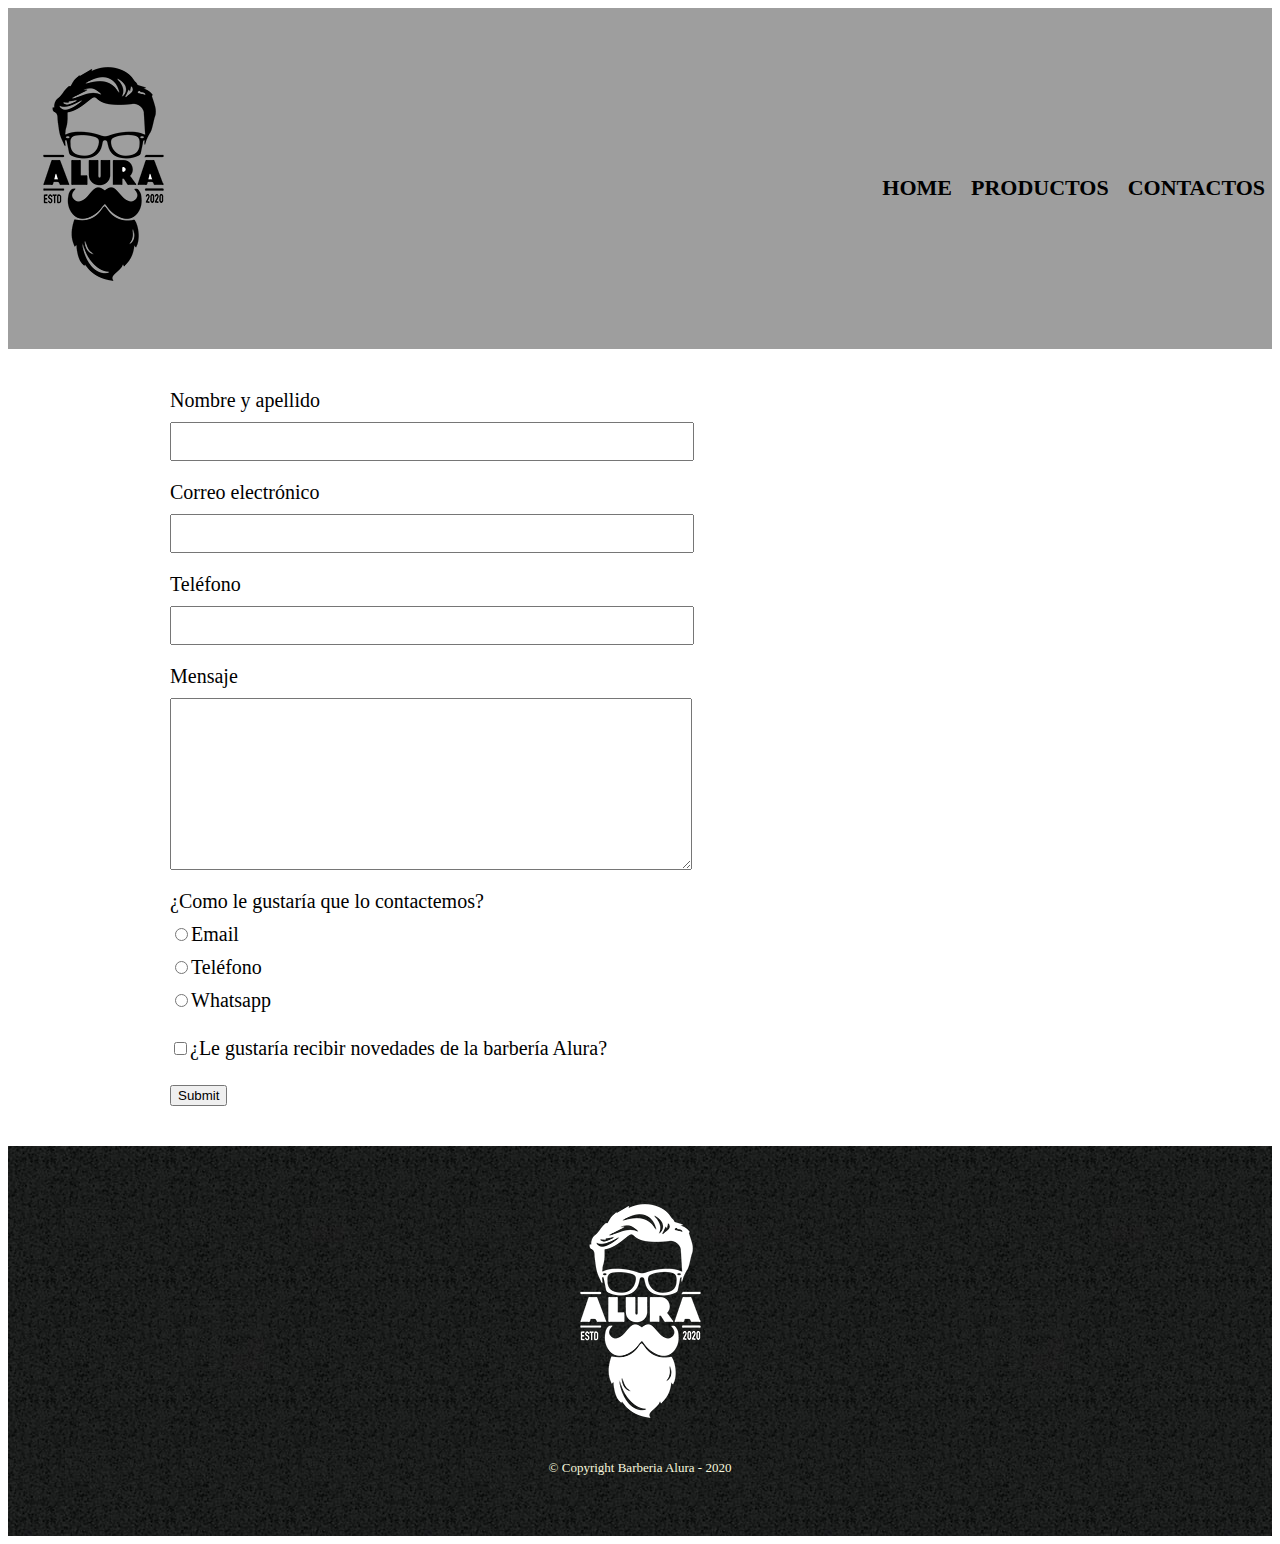
==== contactos.html @ 13cc8797 "Inicio del proyecto" ====
<!DOCTYPE html>
<html lang="en">
<head>
    <meta charset="UTF-8">
    <meta http-equiv="X-UA-Compatible" content="IE=edge">
    <meta name="viewport" content="width=device-width, initial-scale=1.0">
    <link rel="stylesheet" href="style-productos.css">
    <title>Contactos-barberia </title>
</head>
<body>
    <header>
        <div class="caja">
            <h1><img src="Imagenes/logo.png"></h1>
            <nav>
                <ul>
                    <li><a href="index.html">Home</a></li>
                    <li><a href="producots.html">Productos</a></li>
                    <li><a href="contactos.html">Contactos</a></li>
                </ul>  
            </nav> 
        </div>  
    </header>

    <main>
        <form> 
         <label for="nombre-apellido">Nombre y apellido</label>
          <input type="text" id="nombre-apellido" class="input-padron">
         <label for="correo-electronico">Correo electrónico</label>
          <input type="text" id="correo-electronico" class="input-padron">
         <label for="telefono">Teléfono</label>
          <input type="text" id="telefono" class="input-padron">
         <label for="mensaje">Mensaje</label> 
          <textarea id="mensaje" class="input-padron" cols="30" rows="10"></textarea>

        <div>
            <p>¿Como le gustaría que lo contactemos?</p>

            <label for="radio-email"><input type="radio" name="contacto" value="email" id="radio-email">Email</label> 
             
            <label for="radio-telefono"><input type="radio" name="contacto" value="telefono" id="radio-telefono">Teléfono</label> 
             
            <label for="radio-whatsapp"><input type="radio" name="contacto" value="whatsapp" id="radio-whatsapp">Whatsapp</label> 
             
        </div>

        <label class="checkbox"><input type="checkbox">¿Le gustaría recibir novedades de la barbería Alura?</label>
        
        <input type="submit">
        </form>
    </main>

    <footer>
        <img src="Imagenes/logo-blanco.png">
        <p class="copyright">&copy Copyright Barberia Alura - 2020</p>
    </footer>
</body>
</html>
---- style-productos.css ----
header{
    background-color: rgb(158, 158, 158);
    padding: 20px 0;
} 

.caja{
    position: relative;
    width: 1250px;
    margin: 0px auto;
}

nav{
    position: absolute;
    top: 110px;
    right: 0;
}

nav li{
    display: inline;
    margin: 0 0 0 15px;
}

nav a{
    text-transform: uppercase;
    color: black;
    font-weight: bold;
    font-size: 22px;
    text-decoration: none;

}

nav a:hover{
    color: #c78c19;
    text-decoration: underline;
}
.productos{
    width: 940px;
    margin: 0 auto;
    padding: 50px;
}

.productos li {
    display: inline-block;
    text-align: center;
    width: 30%;
    vertical-align: top;
    margin: 0 1.5%;
    padding: 30px 20px;
    box-sizing: border-box;
    border: 2px solid black;
    border-radius: 20px;
}

.productos li:hover{
    border-color:#c78c19;
}

.productos li:active{
    border-color:#276d01;
}

.productos h2 {
    font-size: 30px;
    font-weight: bold;
}

.productos li:hover h2{
    font-size: 33px;
}

.producto-descipcion{
    font-size: 18px;
    
}

.producto-precio{
    font-size: 20px;
    font-weight: bold;
    margin-top: 10px;
}

footer{
    padding: 40px;
    text-align: center;
    background:url(Imagenes/bg.jpg);
}

.copyright {
    color: beige;
    font-size: 13px;
    margin: 20px;
}

main{
    width: 940px;
    margin: 0 auto;
}

form{
    margin: 40px 0;
}

form label, form p{
    display: block;
    font-size: 20px;
    margin: 0 0 10px;
}

.input-padron{
    display: block;
    margin: 0 0 20px;
    padding: 10px 25px;
    width: 50%;
}
.checkbox{
    margin: 25px 0;
}
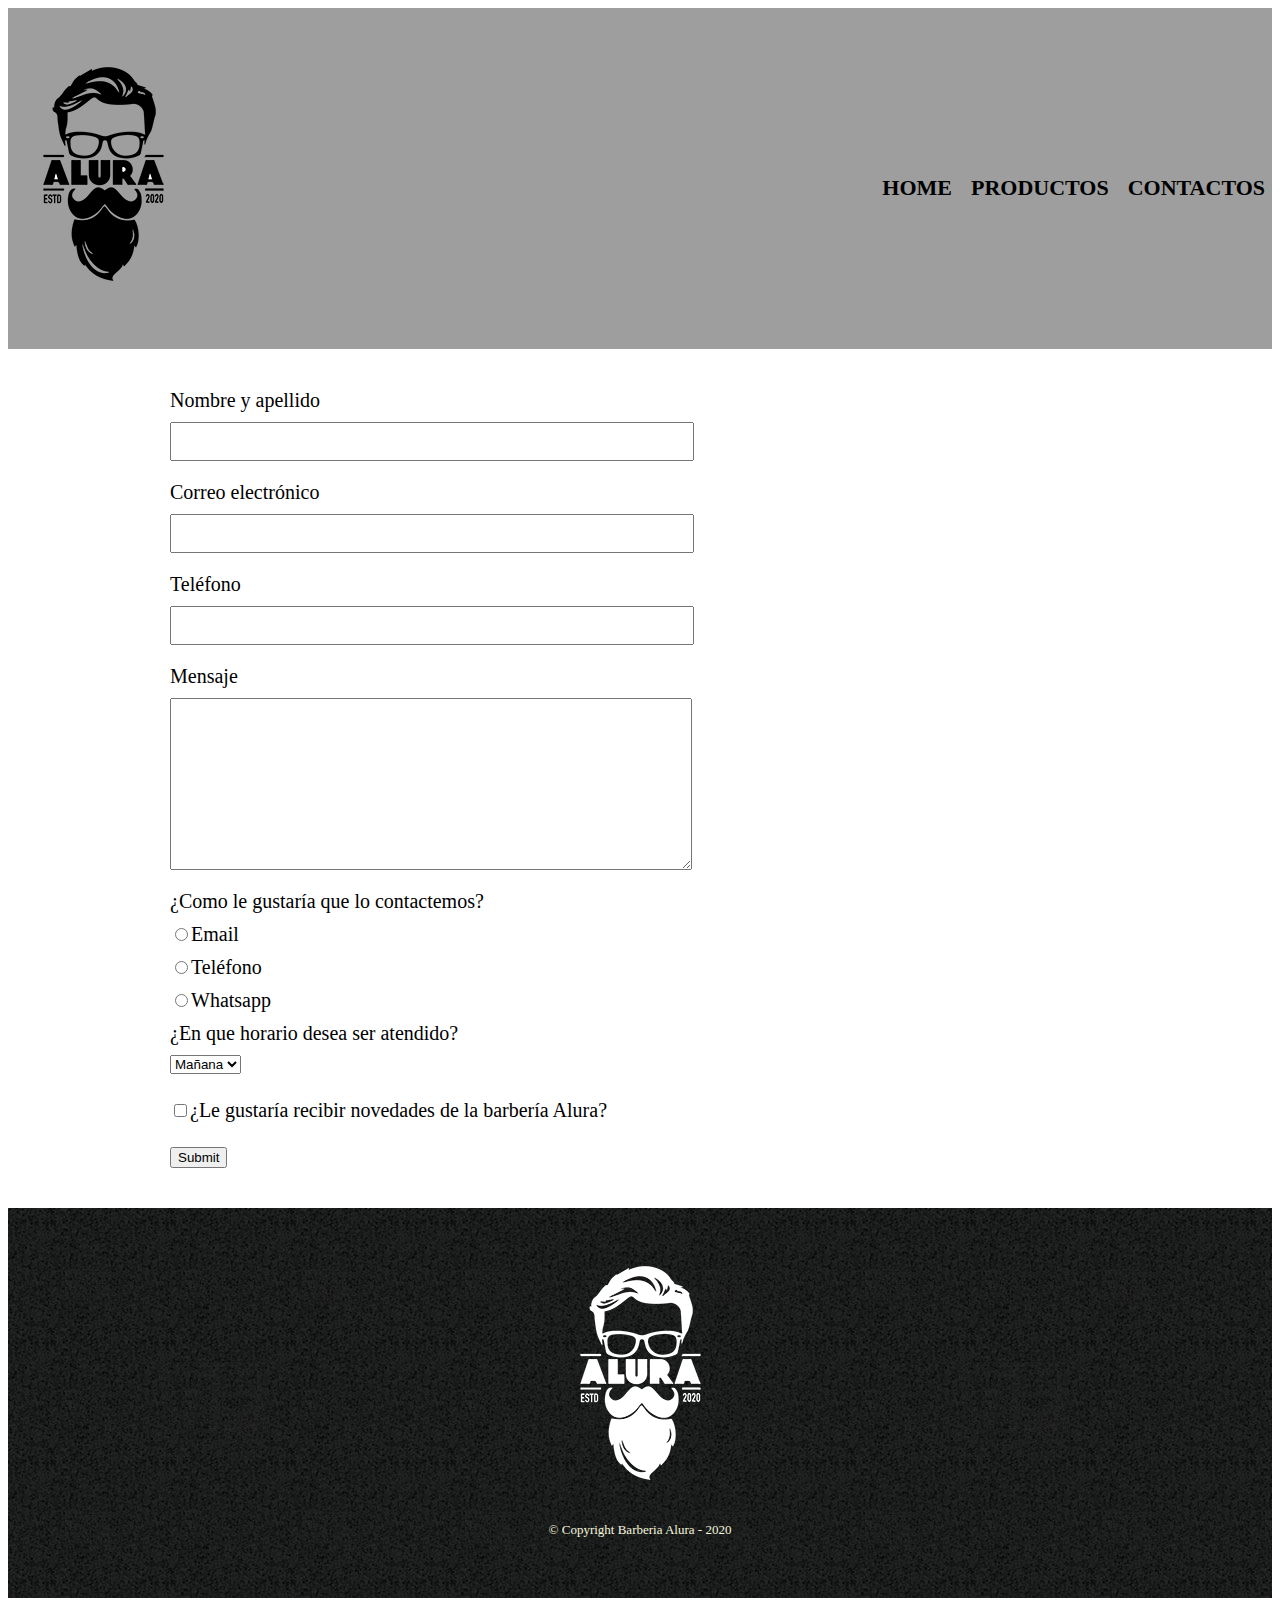
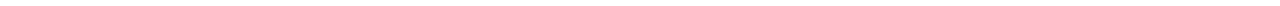
==== commit 00c47f57: "Agregado selector de horario" ====
--- a/contactos.html
+++ b/contactos.html
@@ -43,6 +43,15 @@
              
         </div>
 
+        <div>
+            <p>¿En que horario desea ser atendido?</p>
+            <select>
+                <option>Mañana</option>
+                <option>Tarde</option>
+                <option>Noche</option>
+            </select>
+        </div>
+        
         <label class="checkbox"><input type="checkbox">¿Le gustaría recibir novedades de la barbería Alura?</label>
         
         <input type="submit">
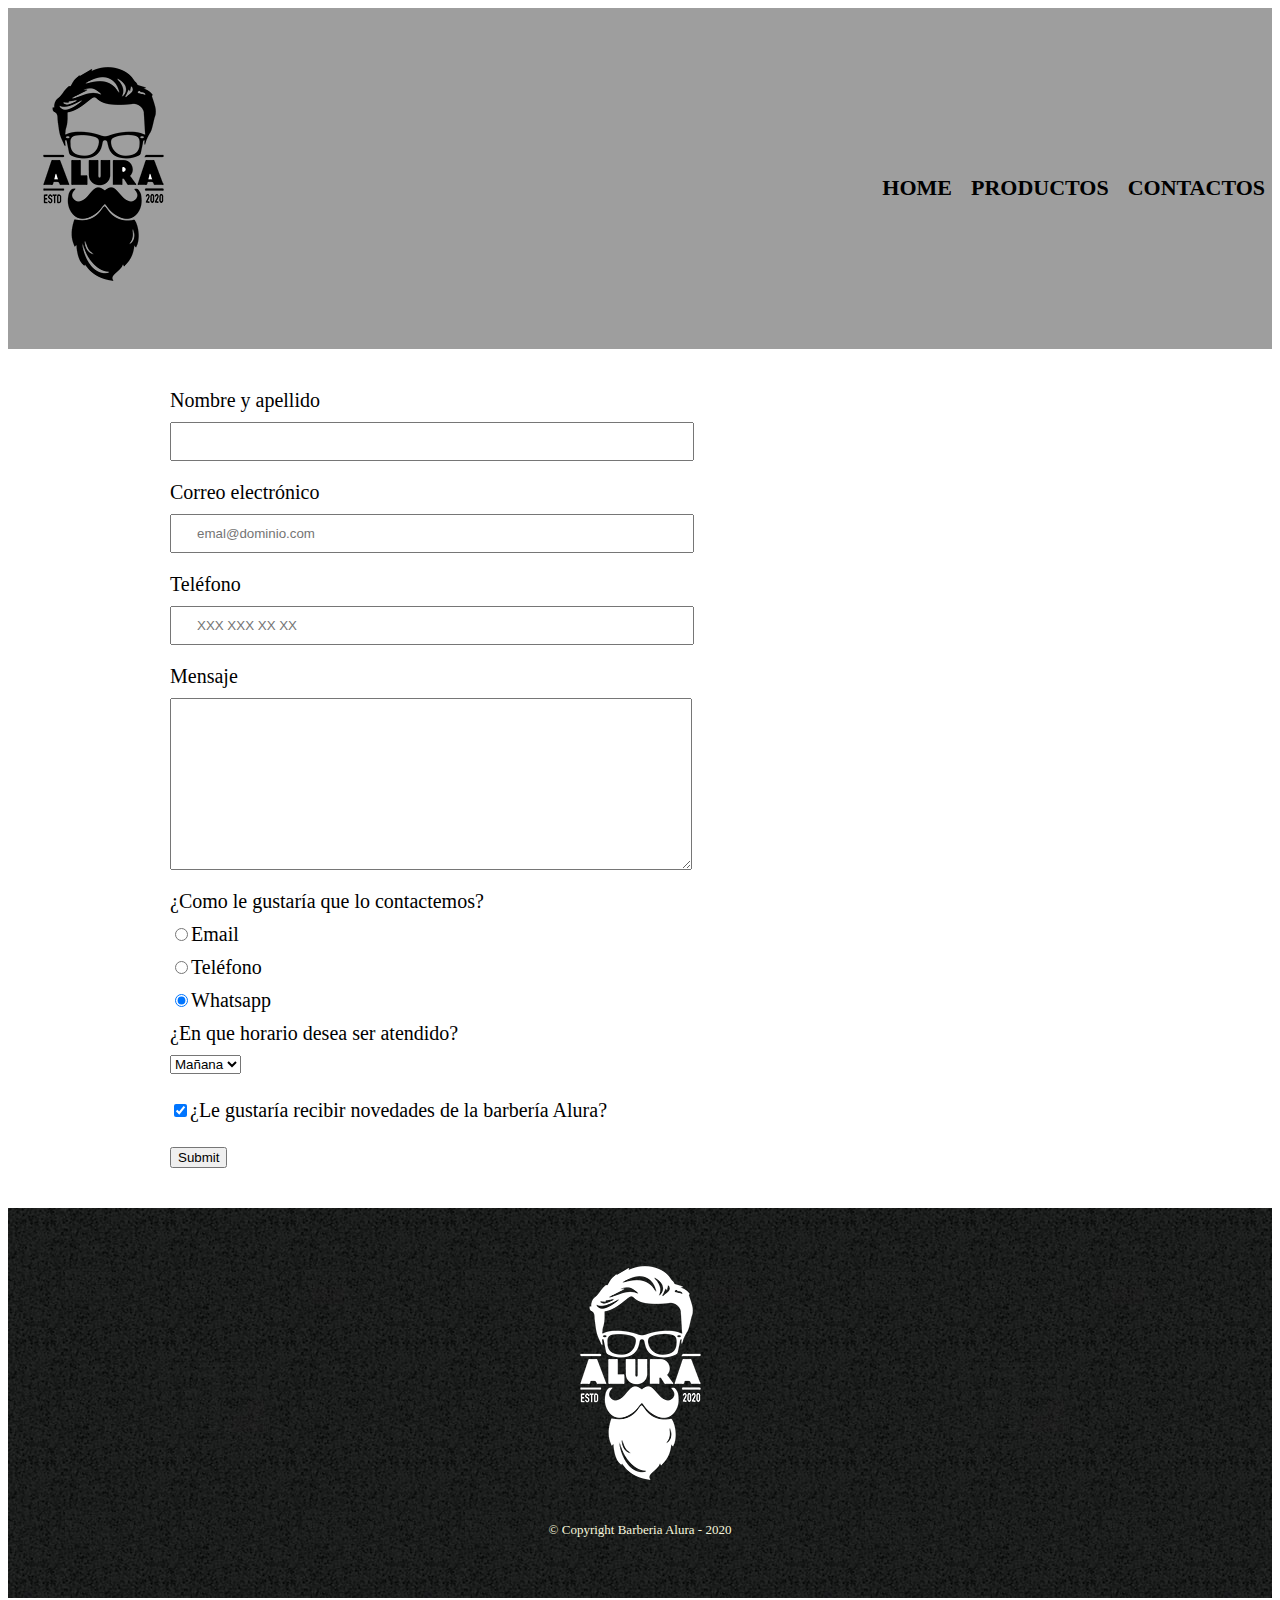
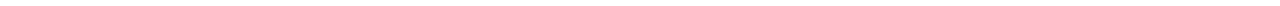
==== commit 8a83efd3: "Campos obligatorios y formato de campos" ====
--- a/contactos.html
+++ b/contactos.html
@@ -24,13 +24,16 @@
     <main>
         <form> 
          <label for="nombre-apellido">Nombre y apellido</label>
-          <input type="text" id="nombre-apellido" class="input-padron">
+          <input type="text" id="nombre-apellido" class="input-padron" required>
+
          <label for="correo-electronico">Correo electrónico</label>
-          <input type="text" id="correo-electronico" class="input-padron">
+          <input type="email" id="correo-electronico" class="input-padron" required placeholder="emal@dominio.com">
+
          <label for="telefono">Teléfono</label>
-          <input type="text" id="telefono" class="input-padron">
+          <input type="tel" id="telefono" class="input-padron" required placeholder="XXX XXX XX XX">
+
          <label for="mensaje">Mensaje</label> 
-          <textarea id="mensaje" class="input-padron" cols="30" rows="10"></textarea>
+          <textarea id="mensaje" class="input-padron" cols="30" rows="10" required></textarea>
 
         <div>
             <p>¿Como le gustaría que lo contactemos?</p>
@@ -39,7 +42,7 @@
              
             <label for="radio-telefono"><input type="radio" name="contacto" value="telefono" id="radio-telefono">Teléfono</label> 
              
-            <label for="radio-whatsapp"><input type="radio" name="contacto" value="whatsapp" id="radio-whatsapp">Whatsapp</label> 
+            <label for="radio-whatsapp"><input type="radio" name="contacto" value="whatsapp" id="radio-whatsapp" checked>Whatsapp</label> 
              
         </div>
 
@@ -52,7 +55,7 @@
             </select>
         </div>
         
-        <label class="checkbox"><input type="checkbox">¿Le gustaría recibir novedades de la barbería Alura?</label>
+        <label class="checkbox"><input type="checkbox" checked>¿Le gustaría recibir novedades de la barbería Alura?</label>
         
         <input type="submit">
         </form>
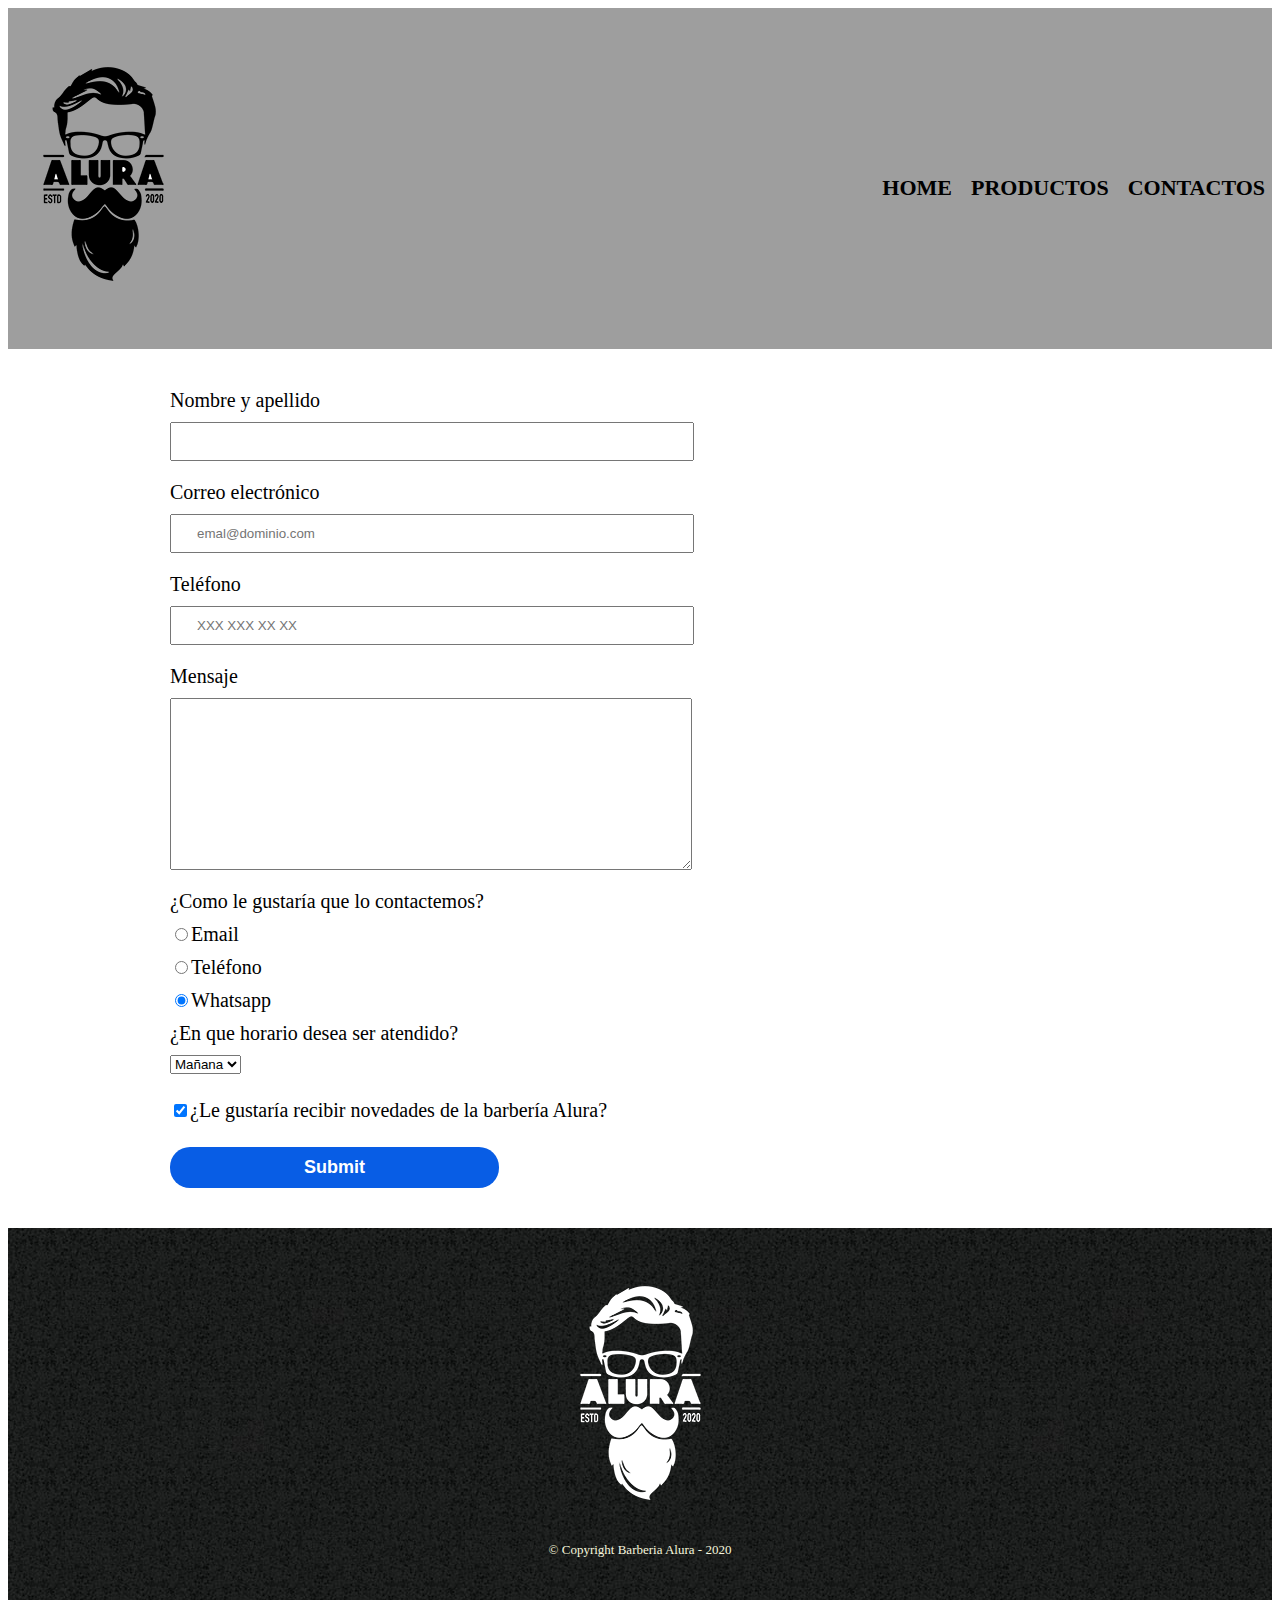
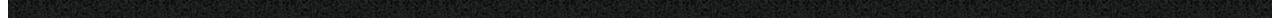
==== commit f3e52d02: "Cambio de estilo al boton enviar" ====
--- a/contactos.html
+++ b/contactos.html
@@ -10,7 +10,7 @@
 <body>
     <header>
         <div class="caja">
-            <h1><img src="Imagenes/logo.png"></h1>
+            <h1><img src="Imagenes/logo.png" alt="Logo de la barberia Alura"></h1>
             <nav>
                 <ul>
                     <li><a href="index.html">Home</a></li>
@@ -57,12 +57,12 @@
         
         <label class="checkbox"><input type="checkbox" checked>¿Le gustaría recibir novedades de la barbería Alura?</label>
         
-        <input type="submit">
+        <input type="submit" class="boton-enviar">
         </form>
     </main>
 
     <footer>
-        <img src="Imagenes/logo-blanco.png">
+        <img src="Imagenes/logo-blanco.png" alt="Logo de la barberia Alura">
         <p class="copyright">&copy Copyright Barberia Alura - 2020</p>
     </footer>
 </body>
--- a/style-productos.css
+++ b/style-productos.css
@@ -114,4 +114,23 @@
 }
 .checkbox{
     margin: 25px 0;
+}
+
+.boton-enviar{
+    width: 35%;
+    padding: 10px 0;
+    font-size: 18px;
+    font-weight: bold;
+    color: white;
+    background: #085de5;
+    border-radius: 20px;
+    border: none;
+    transition: 1.5s all;
+    cursor: pointer;
+}
+
+.boton-enviar:hover{
+    background: #02183c;
+    transform: scale(1.1);
+    
 }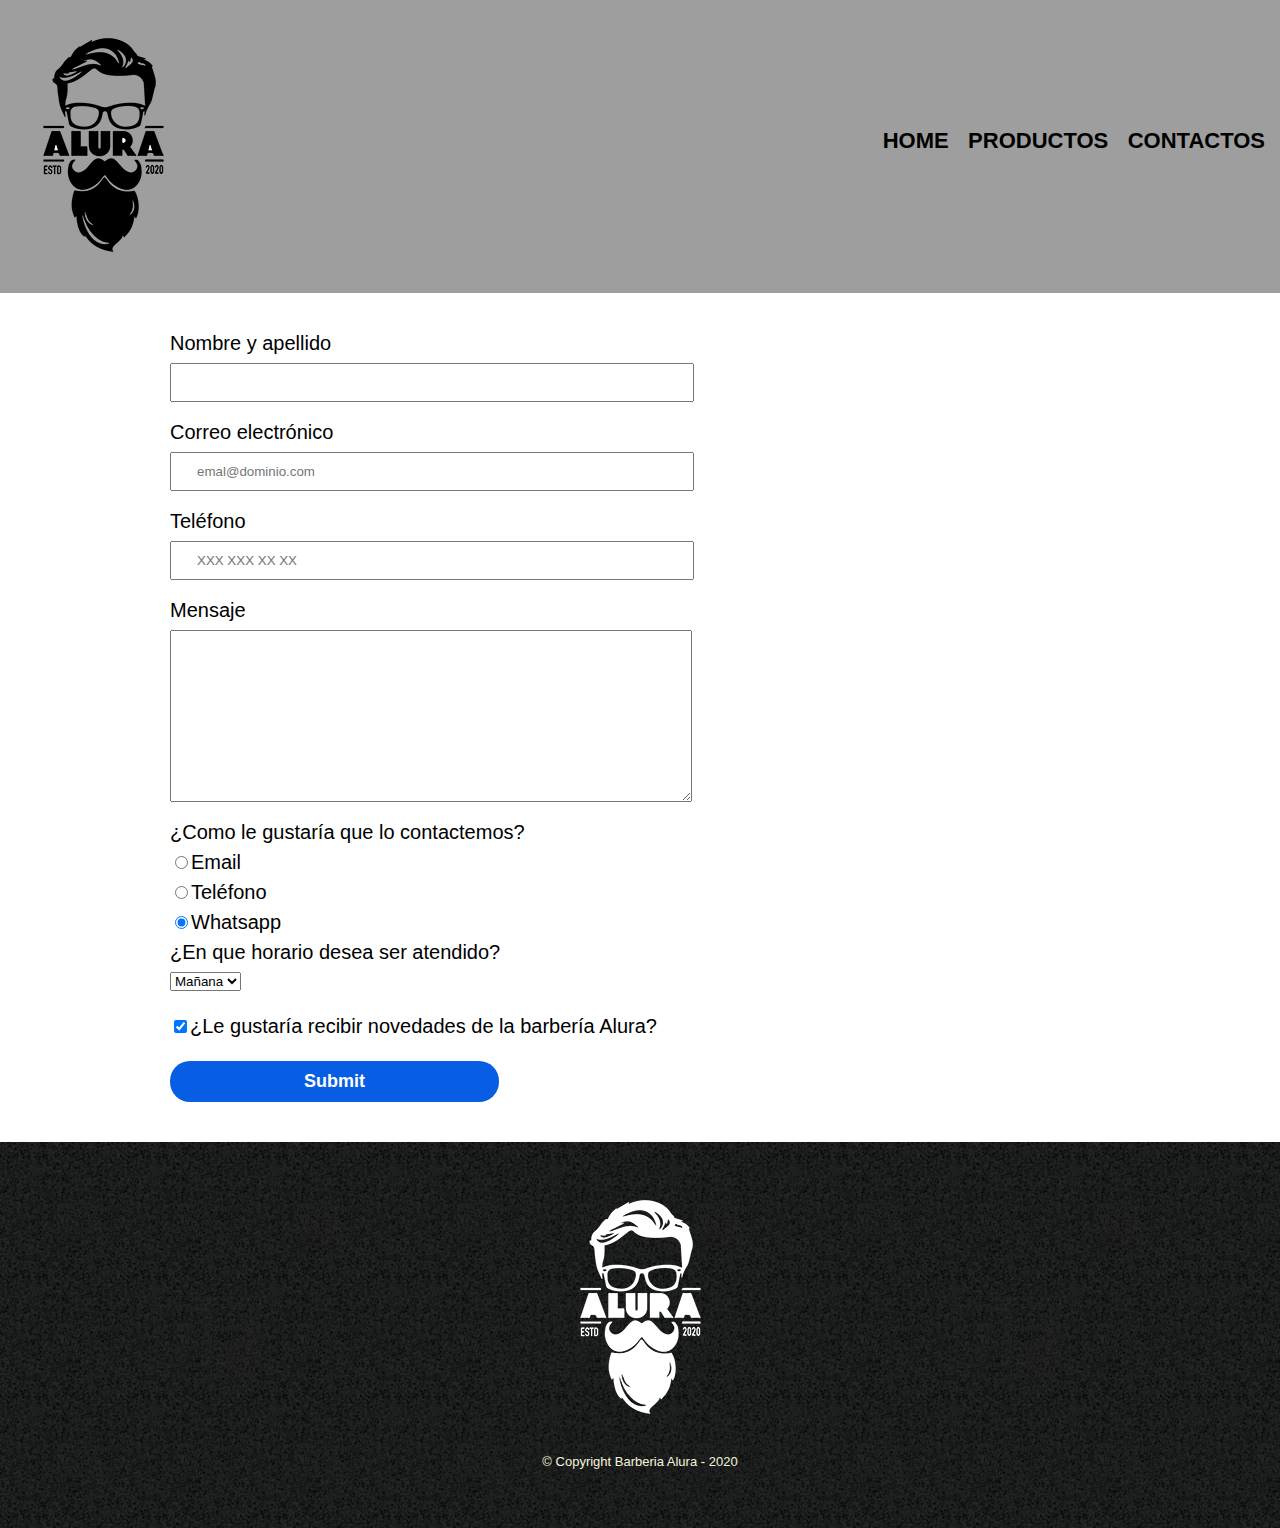
==== commit 87826966: "Importacion de mapa y correcion css pagina home" ====
--- a/contactos.html
+++ b/contactos.html
@@ -4,6 +4,7 @@
     <meta charset="UTF-8">
     <meta http-equiv="X-UA-Compatible" content="IE=edge">
     <meta name="viewport" content="width=device-width, initial-scale=1.0">
+    <link rel="stylesheet" href="reset.css">
     <link rel="stylesheet" href="style-productos.css">
     <title>Contactos-barberia </title>
 </head>
--- a/style-productos.css
+++ b/style-productos.css
@@ -1,3 +1,8 @@
+body{
+    font-family: 'Oswald', sans-serif;
+    font-family: 'Poppins', sans-serif;
+}
+
 header{
     background-color: rgb(158, 158, 158);
     padding: 20px 0;
@@ -131,6 +136,53 @@
 
 .boton-enviar:hover{
     background: #02183c;
-    transform: scale(1.1);
-    
-}+    transform: scale(1.1); 
+}
+
+/*CSS para la pagina principal */
+
+.banner{
+    width: 100%;
+    height: 500px;
+}
+
+.titulo-principal{
+    text-align: center;
+    font-size: 2em;
+    font-weight: bold;
+    margin: 1em 0 1em;
+    clear: left;
+}
+
+.principal p{
+    margin: 1em 0 1em;
+    font-size: 17px; 
+}
+
+.principal strong{
+    font-weight: bold;
+}
+
+.principal em{
+    font-style: italic;
+}
+
+.utencilios{
+    width: 120px; 
+    float: left;
+    margin:20px;
+}
+
+.mapa{
+    padding: 3em 0;
+}
+
+.mapa p{
+    margin: 0 0 2em;
+    text-align: center;
+}
+
+.imagenDiferenciales{
+    width: 60%;
+}
+
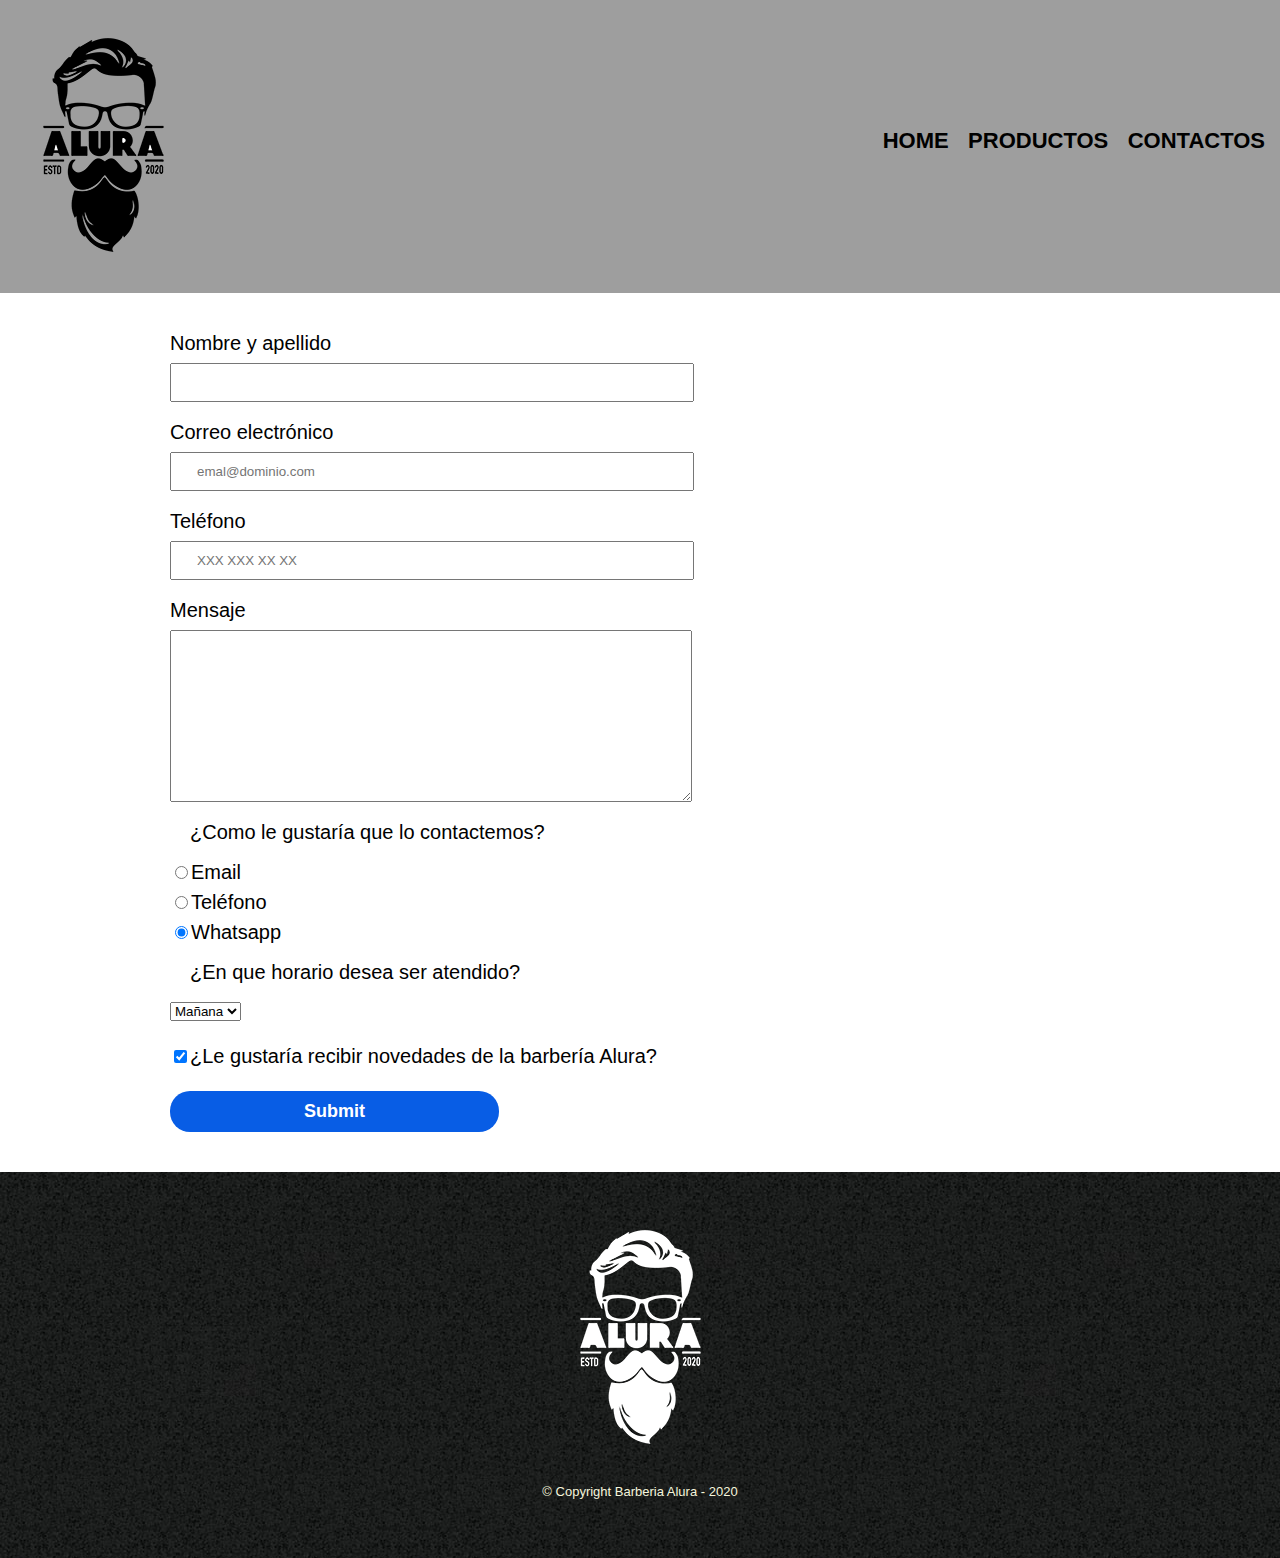
==== commit 0547518b: "Efecto de backgroun y correcion contactos" ====
--- a/contactos.html
+++ b/contactos.html
@@ -22,7 +22,7 @@
         </div>  
     </header>
 
-    <main>
+    <main class="main-contacto">
         <form> 
          <label for="nombre-apellido">Nombre y apellido</label>
           <input type="text" id="nombre-apellido" class="input-padron" required>
--- a/style-productos.css
+++ b/style-productos.css
@@ -96,9 +96,13 @@
     margin: 20px;
 }
 
-main{
-    width: 940px;
-    margin: 0 auto;
+.main-contacto{
+    width: 940px;
+    margin: 0 auto;
+}
+
+.main-contacto p{
+    margin: 1em;
 }
 
 form{
@@ -146,11 +150,18 @@
     height: 500px;
 }
 
-.titulo-principal{
+.principal{
+    padding: 3em 0;
+    background: #FEFEFE;
+    width: 940px;
+    margin: 0 auto;
+}
+
+.titulo-principal {
     text-align: center;
     font-size: 2em;
     font-weight: bold;
-    margin: 1em 0 1em;
+    margin: 0 0 1em;
     clear: left;
 }
 
@@ -175,6 +186,12 @@
 
 .mapa{
     padding: 3em 0;
+   background: linear-gradient(#fefefe,#888888);
+}
+
+.mapa-contenido{
+    width: 940px;
+    margin: 0 auto;
 }
 
 .mapa p{
@@ -182,7 +199,35 @@
     text-align: center;
 }
 
-.imagenDiferenciales{
+.diferenciales{
+    padding: 3em 0;
+    background: linear-gradient(#888888,#555555);
+}
+
+.contenido-diferenciales{
+    width: 640px;
+    margin: 0 auto;
+}
+
+.lista-diferenciales{
+    width: 40%;
+    display: inline-block;
+    vertical-align: top;   
+}
+
+.items{
+    line-height: 1.5;
+}
+
+.items:first-child{
+    font-weight: bold;
+}
+
+.imagen-diferenciales{
     width: 60%;
 }
 
+.video{
+    width: 560px;
+    margin: 1em auto;
+}
